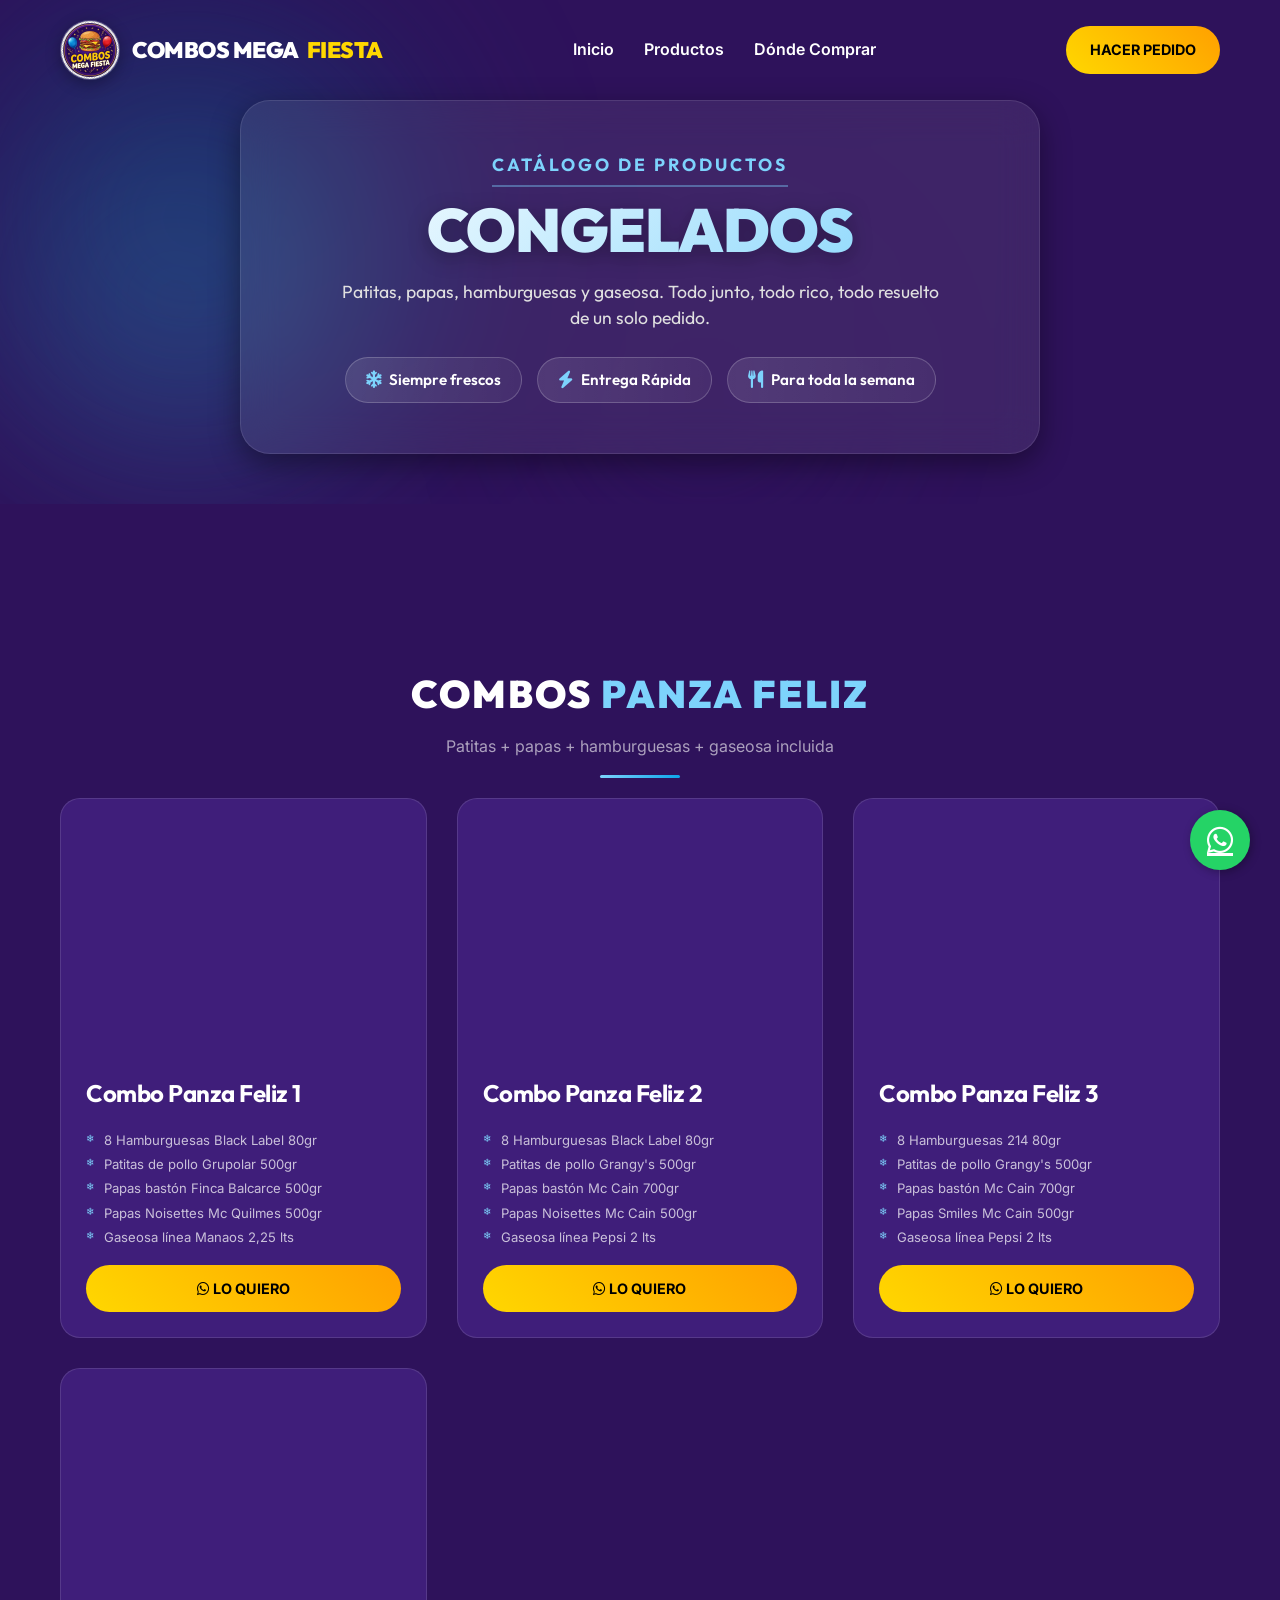
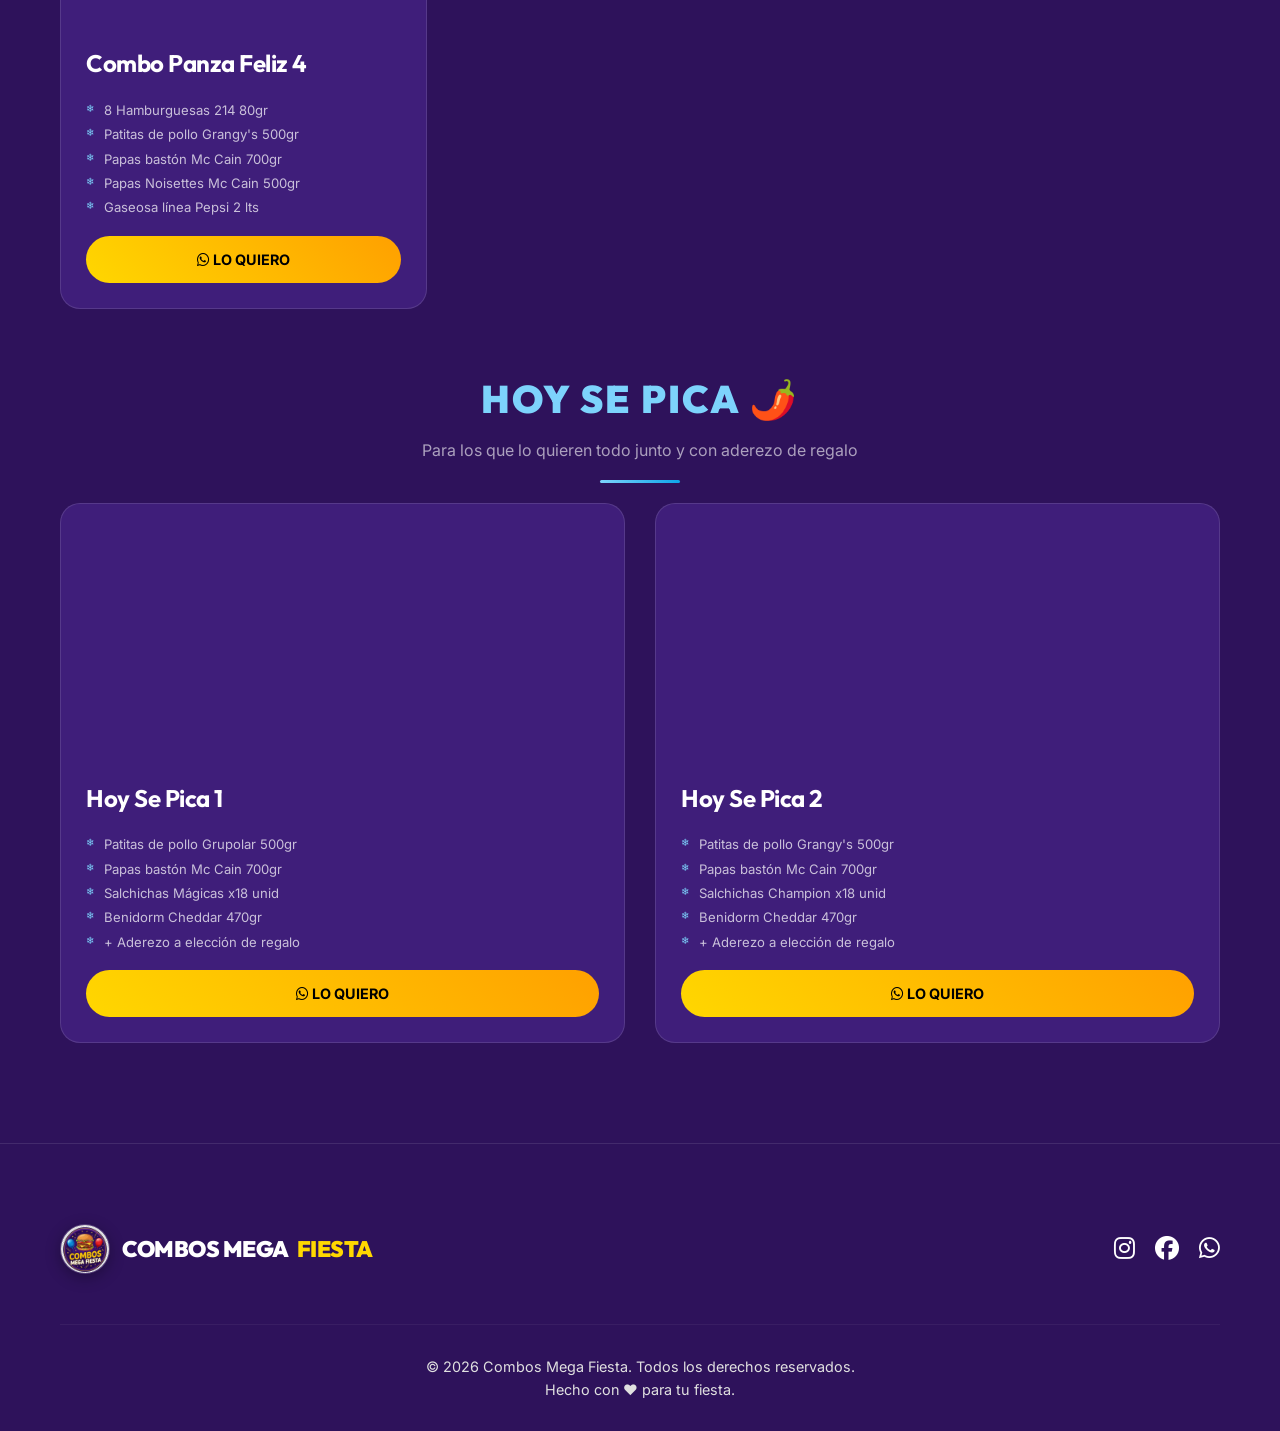
==== congelados.html @ 3291b9b5 "Add files via upload" ====
<!DOCTYPE html>
<html lang="es">
<head>
    <meta charset="UTF-8">
    <meta name="viewport" content="width=device-width, initial-scale=1.0">
    <title>Congelados | Combos Mega Fiesta</title>
    <meta name="description" content="Combos de congelados: patitas, papas, hamburguesas y más. Resolvé la semana en un solo pedido.">
    <link rel="preconnect" href="https://fonts.googleapis.com">
    <link rel="preconnect" href="https://fonts.gstatic.com" crossorigin>
    <link href="https://fonts.googleapis.com/css2?family=Outfit:wght@400;700;900&family=Inter:wght@300;400;600&display=swap" rel="stylesheet">
    <link rel="stylesheet" href="style.css">
    <link rel="stylesheet" href="https://cdnjs.cloudflare.com/ajax/libs/font-awesome/6.4.0/css/all.min.css">
    <style>
        .hero-premium {
            position: relative; min-height: 55vh; display: flex; align-items: center;
            justify-content: center; background: #2E125B; overflow: hidden;
            padding-top: 100px; padding-bottom: 50px; font-family: 'Outfit', sans-serif;
        }
        .orb { position: absolute; border-radius: 50%; filter: blur(80px); opacity: 0.8; animation: orbFloat 10s infinite alternate ease-in-out; z-index: 1; }
        .orb-1 { width: 50vw; height: 50vw; background: radial-gradient(circle, #0d3b6e, transparent 70%); top: -20%; left: -10%; animation-duration: 12s; }
        .orb-2 { width: 40vw; height: 40vw; background: radial-gradient(circle, rgba(100,200,255,0.25), transparent 70%); bottom: -10%; right: -10%; animation-duration: 14s; }
        .orb-3 { width: 30vw; height: 30vw; background: radial-gradient(circle, rgba(46,18,91,0.6), transparent 70%); top: 40%; left: 40%; animation-duration: 8s; }
        @keyframes orbFloat { 0% { transform: translateY(0) scale(1); } 100% { transform: translateY(-50px) scale(1.1); } }
        .hero-glass-card {
            position: relative; z-index: 10; background: rgba(255,255,255,0.08);
            backdrop-filter: blur(20px); -webkit-backdrop-filter: blur(20px);
            border: 1px solid rgba(255,255,255,0.1); border-radius: 30px;
            padding: 50px 30px; max-width: 800px; width: 90%; text-align: center;
            box-shadow: 0 10px 30px rgba(0,0,0,0.4); opacity: 0; transform: translateY(30px);
            animation: slideUpFade 1s cubic-bezier(0.2,0.8,0.2,1) 0.3s forwards;
        }
        @keyframes slideUpFade { to { transform: translateY(0); opacity: 1; } }
        .hero-premium h1 {
            font-size: clamp(2rem, 5vw, 3.8rem); font-weight: 900; margin: 0 0 15px 0;
            line-height: 1.1; background: linear-gradient(135deg, #fff 0%, #7dd3fc 100%);
            -webkit-background-clip: text; background-clip: text; -webkit-text-fill-color: transparent;
            text-transform: uppercase; letter-spacing: -1px; filter: drop-shadow(0px 5px 10px rgba(0,0,0,0.3));
        }
        .hero-premium .subtitle {
            color: #7dd3fc; font-weight: 700; letter-spacing: 3px; font-size: clamp(0.9rem,1.5vw,1.1rem);
            text-transform: uppercase; margin-bottom: 10px; display: inline-block;
            border-bottom: 2px solid rgba(125,211,252,0.4); padding-bottom: 6px;
        }
        .hero-premium p.desc { color: #E0E0E0; font-size: clamp(0.95rem,1.5vw,1.1rem); max-width: 600px; margin: 0 auto 25px; line-height: 1.5; }
        .premium-badges { display: flex; gap: 15px; justify-content: center; flex-wrap: wrap; }
        .premium-badge {
            background: linear-gradient(90deg,rgba(255,255,255,0.1),rgba(255,255,255,0.05));
            padding: 10px 20px; border-radius: 50px; border: 1px solid rgba(255,255,255,0.2);
            color: #fff; font-size: 0.95rem; font-weight: 600; display: flex; align-items: center; gap: 8px; transition: 0.3s;
        }
        .premium-badge:hover { background: rgba(255,255,255,0.2); transform: translateY(-3px); border-color: #7dd3fc; }
        .premium-badge i { color: #7dd3fc; font-size: 1.1rem; }

        .section-divider { text-align: center; padding: 60px 0 20px; }
        .section-divider h2 { font-size: clamp(1.6rem,3vw,2.5rem); font-weight: 900; text-transform: uppercase; color: #fff; letter-spacing: 2px; }
        .section-divider h2 span { color: #7dd3fc; }
        .section-divider p { color: rgba(255,255,255,0.6); font-size: 1rem; margin-top: 8px; }
        .divider-line { width: 80px; height: 3px; background: linear-gradient(90deg,#7dd3fc,#0ea5e9); margin: 16px auto 0; border-radius: 2px; }

        .menu-card .ingredients-list { list-style: none; padding: 0; margin: 8px 0 16px; text-align: left; }
        .menu-card .ingredients-list li { font-size: 0.82rem; color: rgba(255,255,255,0.72); padding: 3px 0 3px 18px; position: relative; line-height: 1.4; }
        .menu-card .ingredients-list li::before { content: '❄'; position: absolute; left: 0; color: #7dd3fc; font-size: 0.6rem; top: 4px; }
    </style>
</head>
<body>
    <nav class="navbar">
        <div class="container nav-container">
            <div class="logo-container" style="cursor:pointer;" onclick="window.location.href='index.html'">
                <div class="logo-circle"><img src="logo.png" alt="Logo Combos Mega Fiesta"></div>
                <div class="logo-text"><span>COMBOS MEGA</span><span class="highlight-text">FIESTA</span></div>
            </div>
            <ul class="nav-links">
                <li><a href="index.html#inicio">Inicio</a></li>
                <li><a href="index.html#productos">Productos</a></li>
                <li><a href="index.html#contacto">Dónde Comprar</a></li>
            </ul>
            <div class="nav-btns">
                <a href="https://wa.me/5491124031773" class="btn-cta nav-cta">Hacer Pedido</a>
                <button class="menu-toggle" id="menuToggle"><i class="fas fa-bars"></i></button>
            </div>
        </div>
    </nav>

    <div class="mobile-menu" id="mobileMenu">
        <div class="mobile-menu-header">
            <div class="logo-container">
                <div class="logo-circle"><img src="logo.png" alt="Logo"></div>
                <div class="logo-text"><span>COMBOS MEGA</span><span class="highlight-text">FIESTA</span></div>
            </div>
            <button class="menu-close" id="menuClose"><i class="fas fa-times"></i></button>
        </div>
        <ul class="mobile-nav-links">
            <li><a href="index.html#inicio">Inicio</a></li>
            <li><a href="index.html#productos">Productos</a></li>
            <li><a href="index.html#contacto">Contacto</a></li>
        </ul>
        <div class="mobile-menu-footer">
            <a href="https://wa.me/5491124031773" class="btn-primary w-100">Pedir por WhatsApp</a>
        </div>
    </div>

    <header class="hero-premium">
        <div class="orb orb-1"></div>
        <div class="orb orb-2"></div>
        <div class="orb orb-3"></div>
        <div class="container" style="display:flex; justify-content:center; width:100%;">
            <div class="hero-glass-card">
                <span class="subtitle">Catálogo de Productos</span>
                <h1>Congelados</h1>
                <p class="desc">Patitas, papas, hamburguesas y gaseosa. Todo junto, todo rico, todo resuelto de un solo pedido.</p>
                <div class="premium-badges">
                    <div class="premium-badge"><i class="fas fa-snowflake"></i> Siempre frescos</div>
                    <div class="premium-badge"><i class="fas fa-bolt"></i> Entrega Rápida</div>
                    <div class="premium-badge"><i class="fas fa-utensils"></i> Para toda la semana</div>
                </div>
            </div>
        </div>
    </header>

    <section class="menu-section">
        <div class="container">

            <div class="section-divider">
                <h2>Combos <span>Panza Feliz</span></h2>
                <p>Patitas + papas + hamburguesas + gaseosa incluida</p>
                <div class="divider-line"></div>
            </div>
            <div class="menu-grid">

                <div class="menu-card">
                    <div class="card-img" style="background-image:url('img/congelados/feliz_1.jpeg'); background-size:cover; background-position:center; height:250px;"></div>
                    <div class="card-body">
                        <h3>Combo Panza Feliz 1</h3>
                        <ul class="ingredients-list">
                            <li>8 Hamburguesas Black Label 80gr</li>
                            <li>Patitas de pollo Grupolar 500gr</li>
                            <li>Papas bastón Finca Balcarce 500gr</li>
                            <li>Papas Noisettes Mc Quilmes 500gr</li>
                            <li>Gaseosa línea Manaos 2,25 lts</li>
                        </ul>
                        <div class="card-footer" style="display:flex; justify-content:center; width:100%;">
                            <a href="https://wa.me/5491124031773?text=Hola!%20Me%20interesa%20el%20Combo%20Panza%20Feliz%201" class="btn-primary" style="width:100%; text-align:center; text-decoration:none;"><i class="fab fa-whatsapp"></i> Lo quiero</a>
                        </div>
                    </div>
                </div>

                <div class="menu-card">
                    <div class="card-img" style="background-image:url('img/congelados/feliz_2.jpeg'); background-size:cover; background-position:center; height:250px;"></div>
                    <div class="card-body">
                        <h3>Combo Panza Feliz 2</h3>
                        <ul class="ingredients-list">
                            <li>8 Hamburguesas Black Label 80gr</li>
                            <li>Patitas de pollo Grangy's 500gr</li>
                            <li>Papas bastón Mc Cain 700gr</li>
                            <li>Papas Noisettes Mc Cain 500gr</li>
                            <li>Gaseosa línea Pepsi 2 lts</li>
                        </ul>
                        <div class="card-footer" style="display:flex; justify-content:center; width:100%;">
                            <a href="https://wa.me/5491124031773?text=Hola!%20Me%20interesa%20el%20Combo%20Panza%20Feliz%202" class="btn-primary" style="width:100%; text-align:center; text-decoration:none;"><i class="fab fa-whatsapp"></i> Lo quiero</a>
                        </div>
                    </div>
                </div>

                <div class="menu-card">
                    <div class="card-img" style="background-image:url('img/congelados/feliz_3.jpeg'); background-size:cover; background-position:center; height:250px;"></div>
                    <div class="card-body">
                        <h3>Combo Panza Feliz 3</h3>
                        <ul class="ingredients-list">
                            <li>8 Hamburguesas 214 80gr</li>
                            <li>Patitas de pollo Grangy's 500gr</li>
                            <li>Papas bastón Mc Cain 700gr</li>
                            <li>Papas Smiles Mc Cain 500gr</li>
                            <li>Gaseosa línea Pepsi 2 lts</li>
                        </ul>
                        <div class="card-footer" style="display:flex; justify-content:center; width:100%;">
                            <a href="https://wa.me/5491124031773?text=Hola!%20Me%20interesa%20el%20Combo%20Panza%20Feliz%203" class="btn-primary" style="width:100%; text-align:center; text-decoration:none;"><i class="fab fa-whatsapp"></i> Lo quiero</a>
                        </div>
                    </div>
                </div>

                <div class="menu-card">
                    <div class="card-img" style="background-image:url('img/congelados/feliz_4.jpeg'); background-size:cover; background-position:center; height:250px;"></div>
                    <div class="card-body">
                        <h3>Combo Panza Feliz 4</h3>
                        <ul class="ingredients-list">
                            <li>8 Hamburguesas 214 80gr</li>
                            <li>Patitas de pollo Grangy's 500gr</li>
                            <li>Papas bastón Mc Cain 700gr</li>
                            <li>Papas Noisettes Mc Cain 500gr</li>
                            <li>Gaseosa línea Pepsi 2 lts</li>
                        </ul>
                        <div class="card-footer" style="display:flex; justify-content:center; width:100%;">
                            <a href="https://wa.me/5491124031773?text=Hola!%20Me%20interesa%20el%20Combo%20Panza%20Feliz%204" class="btn-primary" style="width:100%; text-align:center; text-decoration:none;"><i class="fab fa-whatsapp"></i> Lo quiero</a>
                        </div>
                    </div>
                </div>

            </div>

            <div class="section-divider">
                <h2><span>Hoy Se Pica</span> 🌶️</h2>
                <p>Para los que lo quieren todo junto y con aderezo de regalo</p>
                <div class="divider-line"></div>
            </div>
            <div class="menu-grid">

                <div class="menu-card">
                    <div class="card-img" style="background-image:url('img/congelados/se_pica_1.jpeg'); background-size:cover; background-position:center; height:250px;"></div>
                    <div class="card-body">
                        <h3>Hoy Se Pica 1</h3>
                        <ul class="ingredients-list">
                            <li>Patitas de pollo Grupolar 500gr</li>
                            <li>Papas bastón Mc Cain 700gr</li>
                            <li>Salchichas Mágicas x18 unid</li>
                            <li>Benidorm Cheddar 470gr</li>
                            <li>+ Aderezo a elección de regalo</li>
                        </ul>
                        <div class="card-footer" style="display:flex; justify-content:center; width:100%;">
                            <a href="https://wa.me/5491124031773?text=Hola!%20Me%20interesa%20el%20Combo%20Hoy%20Se%20Pica%201" class="btn-primary" style="width:100%; text-align:center; text-decoration:none;"><i class="fab fa-whatsapp"></i> Lo quiero</a>
                        </div>
                    </div>
                </div>

                <div class="menu-card">
                    <div class="card-img" style="background-image:url('img/congelados/se_pica_2.jpeg'); background-size:cover; background-position:center; height:250px;"></div>
                    <div class="card-body">
                        <h3>Hoy Se Pica 2</h3>
                        <ul class="ingredients-list">
                            <li>Patitas de pollo Grangy's 500gr</li>
                            <li>Papas bastón Mc Cain 700gr</li>
                            <li>Salchichas Champion x18 unid</li>
                            <li>Benidorm Cheddar 470gr</li>
                            <li>+ Aderezo a elección de regalo</li>
                        </ul>
                        <div class="card-footer" style="display:flex; justify-content:center; width:100%;">
                            <a href="https://wa.me/5491124031773?text=Hola!%20Me%20interesa%20el%20Combo%20Hoy%20Se%20Pica%202" class="btn-primary" style="width:100%; text-align:center; text-decoration:none;"><i class="fab fa-whatsapp"></i> Lo quiero</a>
                        </div>
                    </div>
                </div>

            </div>
        </div>
    </section>

    <footer class="footer">
        <div class="container">
            <div class="footer-content">
                <div class="footer-logo">
                    <div class="logo-container" style="cursor:pointer;" onclick="window.location.href='index.html'">
                        <div class="logo-circle" style="width:50px; height:50px;"><img src="logo.png" alt="Logo"></div>
                        <div class="logo-text"><span>COMBOS MEGA</span><span class="highlight-text">FIESTA</span></div>
                    </div>
                </div>
                <div class="social-links">
                    <a href="https://www.instagram.com/combos.mega.fiesta/" target="_blank"><i class="fab fa-instagram"></i></a>
                    <a href="#"><i class="fab fa-facebook"></i></a>
                    <a href="https://wa.me/5491124031773"><i class="fab fa-whatsapp"></i></a>
                </div>
            </div>
            <div class="footer-bottom">
                <p>&copy; 2026 Combos Mega Fiesta. Todos los derechos reservados.</p>
                <p>Hecho con ❤️ para tu fiesta.</p>
            </div>
        </div>
    </footer>

    <a href="https://wa.me/5491124031773" class="whatsapp-float" target="_blank">
        <i class="fab fa-whatsapp"></i>
    </a>

    <script src="script.js"></script>
</body>
</html>
---- style.css ----
:root {
    --primary-bg: #2E125B;
    --surface-bg: #3F1E7A;
    --surface-glass: rgba(255, 255, 255, 0.08);
    --accent-yellow: #FFD700;
    --accent-red: #E63946;
    --text-white: #FFFFFF;
    --text-muted: #E0E0E0;
    --shadow: 0 15px 45px rgba(0, 0, 0, 0.45);
    --border-glass: 1px solid rgba(255, 255, 255, 0.12);
    --transition: all 0.4s cubic-bezier(0.165, 0.84, 0.44, 1);
}

/* Custom Scrollbar */
::-webkit-scrollbar {
    width: 10px;
}
::-webkit-scrollbar-track {
    background: var(--primary-bg);
}
::-webkit-scrollbar-thumb {
    background: var(--surface-bg);
    border-radius: 10px;
    border: 2px solid var(--primary-bg);
}
::-webkit-scrollbar-thumb:hover {
    background: var(--accent-yellow);
}

* {
    margin: 0;
    padding: 0;
    box-sizing: border-box;
}

body {
    background-color: var(--primary-bg);
    color: var(--text-white);
    font-family: 'Inter', sans-serif;
    line-height: 1.6;
    overflow-x: hidden;
}

h1, h2, h3, .logo-text {
    font-family: 'Outfit', sans-serif;
    letter-spacing: -0.5px;
}

.container {
    max-width: 1200px;
    margin: 0 auto;
    padding: 0 20px;
}

.highlight {
    color: var(--accent-yellow);
}

.accent {
    color: var(--accent-red);
}

/* Navbar */
.navbar {
    position: fixed;
    top: 0;
    left: 0;
    width: 100%;
    z-index: 1000;
    padding: 20px 0;
    background: transparent;
    transition: var(--transition);
}

.navbar.scrolled {
    background: rgba(46, 20, 91, 0.98);
    padding: 15px 0;
    box-shadow: 0 5px 20px rgba(0,0,0,0.3);
}

/* Instagram Stories Section */
.stories-section {
    position: relative;
    padding-top: 40px; 
    padding-bottom: 20px;
    background: var(--primary-bg);
    z-index: 10;
}

.overflow-wrapper {
    overflow-x: auto;
    scrollbar-width: none; /* Firefox */
}

.overflow-wrapper::-webkit-scrollbar {
    display: none; /* Chrome/Safari */
}

.stories-container {
    display: flex;
    justify-content: center;
    gap: 25px;
    min-width: max-content;
    padding: 10px 0;
}

.story-item {
    display: flex;
    flex-direction: column;
    align-items: center;
    text-decoration: none;
    transition: var(--transition);
    max-width: 80px;
}

.story-circle {
    width: 70px;
    height: 70px;
    border-radius: 50%;
    padding: 3px;
    background: linear-gradient(45deg, #f09433 0%, #e6683c 25%, #dc2743 50%, #cc2366 75%, #bc1888 100%);
    display: flex;
    align-items: center;
    justify-content: center;
    margin-bottom: 8px;
    transition: transform 0.3s ease;
}

.story-circle img {
    width: 100%;
    height: 100%;
    border-radius: 50%;
    object-fit: cover;
    border: 3px solid var(--primary-bg);
}

.ig-logo-circle i {
    font-size: 2rem;
    color: #fff;
}

.story-item span {
    font-size: 0.75rem;
    color: var(--text-white);
    font-weight: 600;
    text-align: center;
    white-space: nowrap;
}

.story-item:hover .story-circle {
    transform: scale(1.1) rotate(5deg);
}

.story-item:hover span {
    color: var(--accent-yellow);
}

@media (max-width: 768px) {
    .stories-container {
        justify-content: flex-start;
        gap: 15px;
    }
    
    .stories-section {
        padding-top: 20px;
    }

    .story-circle {
        width: 65px;
        height: 65px;
    }
}

.navbar .container {
    display: flex;
    justify-content: space-between;
    align-items: center;
}

.logo-container {
    display: flex;
    align-items: center;
    gap: 12px;
}

.logo-circle {
    width: 60px;
    height: 60px;
    background: var(--surface-glass);
    border-radius: 50%;
    border: var(--border-glass);
    display: flex;
    align-items: center;
    justify-content: center;
    overflow: hidden;
    box-shadow: 0 4px 15px rgba(0, 0, 0, 0.3);
    transition: var(--transition);
}

.logo-circle:hover {
    transform: scale(1.1) rotate(5deg);
    border-color: var(--accent-yellow);
    box-shadow: 0 0 20px rgba(255, 215, 0, 0.3);
}

.logo-circle img {
    width: 110%; /* Slightly larger to hide image corners */
    height: 110%;
    object-fit: cover;
}

.logo-text {
    display: flex;
    flex-direction: row;
    align-items: baseline;
    gap: 8px;
    position: relative;
}

.logo-text span {
    font-size: 1.4rem;
    font-weight: 900;
    line-height: 1;
    letter-spacing: -0.5px;
    color: #fff;
    white-space: nowrap;
}

.logo-text span.highlight-text {
    color: var(--accent-yellow);
}

.nav-links {
    list-style: none;
    display: flex;
    gap: 30px;
}

.nav-links a {
    color: var(--text-white);
    text-decoration: none;
    font-weight: 600;
    transition: var(--transition);
}

.nav-links a:hover {
    color: var(--accent-yellow);
}

/* Buttons */
.btn-cta, .btn-primary, .btn-secondary, .order-btn {
    padding: 12px 24px;
    border-radius: 50px;
    font-weight: 700;
    text-decoration: none;
    display: inline-block;
    cursor: pointer;
    border: none;
    transition: var(--transition);
    text-transform: uppercase;
    font-size: 0.9rem;
}

.nav-btns {
    display: flex;
    align-items: center;
    gap: 15px;
}

.menu-toggle {
    display: none;
    background: none;
    border: none;
    color: var(--text-white);
    font-size: 1.5rem;
    cursor: pointer;
    padding: 5px;
    transition: var(--transition);
}

.menu-toggle:hover {
    color: var(--accent-yellow);
}

.btn-cta, .btn-primary {
    background: linear-gradient(45deg, var(--accent-yellow), #FFA000);
    color: #000;
}

.btn-cta:hover, .btn-primary:hover {
    transform: translateY(-5px) scale(1.05);
    box-shadow: 0 10px 25px rgba(255, 193, 7, 0.3);
    background: linear-gradient(45deg, #FFD54F, var(--accent-yellow));
}

.btn-secondary {
    background: rgba(255, 255, 255, 0.05);
    color: var(--text-white);
    backdrop-filter: blur(10px);
    border: var(--border-glass);
}

.btn-secondary:hover {
    background: rgba(255, 255, 255, 0.15);
    transform: translateY(-5px);
    border-color: var(--accent-yellow);
}

/* Hero Section */
.hero {
    height: 100vh;
    display: flex;
    align-items: center;
    position: relative;
    overflow: hidden;
}

.hero-overlay {
    position: absolute;
    top: 0;
    left: 0;
    width: 100%;
    height: 100%;
}

.hero-content {
    position: relative;
    z-index: 10;
    max-width: 850px;
}

/* Brand Badges in Hero */
.brand-badge-container {
    margin-bottom: 35px;
}

.hero-brand-tag {
    display: inline-block;
    font-size: 0.75rem;
    font-weight: 800;
    letter-spacing: 3px;
    color: var(--accent-yellow);
    text-transform: uppercase;
    margin-bottom: 20px;
    position: relative;
    padding-left: 50px;
}

.hero-brand-tag::before {
    content: '';
    position: absolute;
    left: 0;
    top: 50%;
    width: 35px;
    height: 2px;
    background: var(--accent-yellow);
    transform: translateY(-50%);
}

.hero-brands-row {
    display: flex;
    gap: 20px;
    align-items: center;
}

.brand-glass-badge {
    background: rgba(255, 255, 255, 0.05);
    backdrop-filter: blur(15px);
    -webkit-backdrop-filter: blur(15px);
    border: 1px solid rgba(255, 255, 255, 0.15);
    padding: 12px 30px;
    border-radius: 100px;
    transition: var(--transition);
    display: flex;
    align-items: center;
    justify-content: center;
}

.brand-glass-badge.featured {
    background: rgba(255, 215, 0, 0.1);
    border-color: rgba(255, 215, 0, 0.4);
    transform: scale(1.05);
}

.brand-glass-badge:hover {
    background: rgba(255, 255, 255, 0.15);
    transform: translateY(-5px);
    border-color: #fff;
    box-shadow: 0 10px 30px rgba(0,0,0,0.4);
}

.brand-name-text {
    font-family: 'Outfit', sans-serif;
    font-weight: 900;
    font-size: 1.4rem;
    letter-spacing: 1px;
    color: #fff;
    text-shadow: 0 4px 10px rgba(0,0,0,0.3);
}

.brand-glass-badge.featured .brand-name-text {
    color: var(--accent-yellow);
}

.hero h1 {
    font-size: 5.5rem;
    font-weight: 900;
    line-height: 0.95;
    margin-bottom: 25px;
    opacity: 0;
    text-transform: uppercase;
    letter-spacing: -2px;
}

.hero p {
    font-size: 1.3rem;
    color: var(--text-muted);
    margin-bottom: 40px;
    opacity: 0;
    max-width: 600px;
    font-weight: 400;
}

.hero-btns {
    display: flex;
    gap: 20px;
    opacity: 0;
}

@media (max-width: 768px) {
    .hero h1 { font-size: 3.5rem; }
    .hero-brands-row { flex-wrap: wrap; gap: 10px; }
    .brand-glass-badge { padding: 8px 20px; }
    .brand-name-text { font-size: 1.1rem; }
}

/* Animations */
.fade-in {
    animation: fadeInUp 1s forwards;
}

.fade-in-delay {
    animation: fadeInUp 1s forwards 0.3s;
}

@keyframes fadeInUp {
    from {
        opacity: 0;
        transform: translateY(30px);
    }
    to {
        opacity: 1;
        transform: translateY(0);
    }
}

/* Features */
.features {
    padding: 60px 0;
    background: var(--surface-bg);
}

.features .container {
    display: grid;
    grid-template-columns: repeat(3, 1fr);
    gap: 30px;
}

.feature-card {
    text-align: center;
    padding: 40px 30px;
    background: var(--surface-glass);
    border-radius: 24px;
    border: var(--border-glass);
    backdrop-filter: blur(12px);
    transition: var(--transition);
}

.feature-card:hover {
    transform: translateY(-10px);
    background: rgba(255, 255, 255, 0.08);
    border-color: var(--accent-yellow);
    box-shadow: 0 15px 35px rgba(0, 0, 0, 0.4);
}

.feature-card i {
    font-size: 2.5rem;
    color: var(--accent-yellow);
    margin-bottom: 20px;
}

/* Menu/Combos */
.menu-section {
    padding: 100px 0;
}

.section-header {
    text-align: center;
    margin-bottom: 60px;
}

.section-header h2 {
    font-size: 3rem;
    margin-bottom: 10px;
}

/* Brands Section */
.brands-section {
    padding: 80px 0;
    background: var(--surface-bg);
    position: relative;
    overflow: hidden;
}

.brands-title {
    text-align: center;
    margin-bottom: 50px;
    font-size: 2.2rem;
    font-weight: 800;
}

.brands-grid {
    display: flex;
    justify-content: center;
    flex-wrap: wrap;
    gap: 20px;
    max-width: 1000px;
    margin: 0 auto;
}

.brand-item {
    background: var(--surface-glass);
    padding: 15px 30px;
    border-radius: 12px;
    border: var(--border-glass);
    transition: var(--transition);
    cursor: default;
    display: flex;
    align-items: center;
    justify-content: center;
    min-width: 140px;
}

.brand-item span {
    font-size: 1.1rem;
    font-weight: 800;
    letter-spacing: 1px;
    text-transform: uppercase;
    color: var(--text-white);
    opacity: 0.6;
    transition: var(--transition);
}

.brand-item:hover {
    transform: translateY(-5px);
    border-color: var(--accent-yellow);
    background: rgba(255, 215, 0, 0.1);
    box-shadow: 0 10px 20px rgba(0,0,0,0.2);
}

.brand-item:hover span {
    opacity: 1;
    color: var(--accent-yellow);
}

/* Products Section */
.products-section {
    padding: 100px 0;
    background: var(--primary-bg);
}

.filter-tabs {
    display: flex;
    justify-content: center;
    flex-wrap: wrap;
    gap: 10px;
    margin-bottom: 50px;
}

.filter-btn {
    padding: 10px 25px;
    background: var(--surface-glass);
    border: var(--border-glass);
    color: var(--text-white);
    border-radius: 50px;
    cursor: pointer;
    font-weight: 600;
    transition: var(--transition);
    font-size: 0.9rem;
}

.filter-btn:hover, .filter-btn.active {
    background: var(--accent-yellow);
    color: #000;
    border-color: var(--accent-yellow);
    transform: scale(1.05);
}

.products-grid {
    display: grid;
    grid-template-columns: repeat(auto-fill, minmax(280px, 1fr));
    gap: 30px;
    transition: all 0.5s ease;
}

.product-card {
    background: var(--surface-bg);
    border-radius: 20px;
    border: var(--border-glass);
    overflow: hidden;
    transition: var(--transition);
    display: flex;
    flex-direction: column;
}

.product-card:hover {
    transform: translateY(-10px);
    border-color: var(--accent-yellow);
    box-shadow: var(--shadow);
}

.product-img {
    height: 220px;
    position: relative;
    overflow: hidden;
}

.product-img img {
    width: 100%;
    height: 100%;
    object-fit: cover;
    transition: transform 0.5s ease;
}

.product-card:hover .product-img img {
    transform: scale(1.1);
}

.product-info {
    padding: 20px;
    display: flex;
    flex-direction: column;
    flex-grow: 1;
}

.product-category {
    font-size: 0.75rem;
    color: var(--accent-yellow);
    text-transform: uppercase;
    font-weight: 700;
    margin-bottom: 5px;
    letter-spacing: 1px;
}

.product-info h3 {
    font-size: 1.3rem;
    margin-bottom: 15px;
    line-height: 1.2;
}

.product-footer {
    display: flex;
    justify-content: space-between;
    align-items: center;
    margin-top: auto;
}

.availability {
    font-size: 0.85rem;
    color: #4ade80; /* Green */
    font-weight: 600;
}

@media (max-width: 768px) {
    .brands-grid {
        gap: 15px;
    }
    .brand-item {
        padding: 15px 25px;
    }
    .brand-item span {
        font-size: 1.2rem;
    }
}

.menu-grid {
    display: grid;
    grid-template-columns: repeat(auto-fit, minmax(300px, 1fr));
    gap: 30px;
}

.menu-card {
    background: var(--surface-bg);
    border-radius: 20px;
    overflow: hidden;
    position: relative;
    border: var(--border-glass);
    transition: var(--transition);
}

.menu-card:hover {
    transform: translateY(-10px);
    box-shadow: 0 10px 40px rgba(0, 0, 0, 0.6);
}

.card-img {
    height: 250px;
    background-size: cover;
    background-position: center;
    position: relative;
}

.badge {
    position: absolute;
    top: 20px;
    right: 20px;
    background: var(--accent-red);
    color: #fff;
    padding: 5px 15px;
    border-radius: 20px;
    font-size: 0.8rem;
    font-weight: 800;
}

.card-body {
    padding: 25px;
}

.card-body h3 {
    font-size: 1.5rem;
    margin-bottom: 15px;
}

.card-body p {
    color: var(--text-muted);
    font-size: 0.95rem;
    margin-bottom: 20px;
    height: 50px;
    overflow: hidden;
}

.card-footer {
    display: flex;
    justify-content: space-between;
    align-items: center;
}

.price {
    font-size: 1.2rem;
    font-weight: 800;
    color: var(--accent-yellow);
}

.order-btn {
    background: var(--accent-yellow);
    padding: 8px 20px;
    border-radius: 8px;
    text-transform: none;
}

/* Info Section */
.info-section {
    padding: 100px 0;
    background: var(--surface-bg);
}

.info-grid {
    display: grid;
    grid-template-columns: 1fr 1fr;
    gap: 50px;
    align-items: center;
}

.info-text h2 {
    font-size: 3rem;
    margin-bottom: 40px;
}

.info-item {
    display: flex;
    gap: 20px;
    margin-bottom: 30px;
}

.info-item i {
    width: 40px;
    height: 40px;
    background: var(--surface-glass);
    display: flex;
    align-items: center;
    justify-content: center;
    border-radius: 50%;
    color: var(--accent-yellow);
    font-size: 1.2rem;
}

.info-item h4 {
    margin-bottom: 5px;
}

.info-item p {
    color: var(--text-muted);
}

.info-map {
    height: 450px;
    background: rgba(255, 255, 255, 0.05);
    border-radius: 30px;
    overflow: hidden; /* Importante para redondear el mapa */
    border: var(--border-glass);
    box-shadow: var(--shadow);
}

.info-map iframe {
    width: 100%;
    height: 100%;
    filter: invert(90%) hue-rotate(180deg) brightness(95%) contrast(90%); /* Tema oscuro para el mapa */
}

.map-placeholder {
    text-align: center;
}

.map-placeholder i {
    font-size: 3rem;
    margin-bottom: 15px;
    color: var(--accent-red);
}

.btn-outline {
    margin-top: 20px;
    padding: 10px 20px;
    border: 1px solid var(--accent-yellow);
    color: var(--accent-yellow);
    text-decoration: none;
    border-radius: 50px;
    display: inline-block;
}

/* Footer */
.footer {
    padding: 80px 0 30px;
    border-top: 1px solid rgba(255, 255, 255, 0.1);
}

.footer-content {
    display: flex;
    justify-content: space-between;
    align-items: center;
    margin-bottom: 50px;
}

.social-links, .social-links-contact {
    display: flex;
    gap: 20px;
}

.social-links-contact {
    margin-top: 30px;
}

.social-links a, .social-links-contact a {
    color: var(--text-white);
    font-size: 1.5rem;
    transition: var(--transition);
}

.social-links a:hover, .social-links-contact a:hover {
    color: var(--accent-yellow);
    transform: translateY(-3px);
}

.footer-bottom {
    text-align: center;
    padding-top: 30px;
    border-top: 1px solid rgba(255, 255, 255, 0.05);
    font-size: 0.9rem;
    color: var(--text-muted);
}

/* Floating WhatsApp */
.whatsapp-float {
    position: fixed;
    bottom: 30px;
    right: 30px;
    width: 60px;
    height: 60px;
    background-color: #25d366;
    color: #FFF;
    border-radius: 50px;
    display: flex;
    align-items: center;
    justify-content: center;
    font-size: 30px;
    box-shadow: 2px 2px 10px rgba(0, 0, 0, 0.3);
    z-index: 1000;
    transition: var(--transition);
}

.whatsapp-float:hover {
    transform: scale(1.1) rotate(5deg);
}

/* Promo Section V2 - Premium Aesthetic */
.promo-section-v2 {
    padding: 120px 0;
    background: linear-gradient(135deg, #FF8C00 0%, #FF4500 100%);
    position: relative;
    overflow: hidden;
    color: #fff;
}

.promo-bg-glow {
    position: absolute;
    top: 0;
    left: 0;
    width: 100%;
    height: 100%;
    background: radial-gradient(circle at 100% 0%, rgba(255, 255, 255, 0.15) 0%, transparent 60%),
                radial-gradient(circle at 0% 100%, rgba(0, 0, 0, 0.1) 0%, transparent 60%);
    z-index: 1;
}

.promo-light-orb {
    position: absolute;
    border-radius: 50%;
    filter: blur(80px);
    opacity: 0.5;
    z-index: 2;
    animation: orbFloat 15s ease-in-out infinite;
}

.orb-1 {
    width: 450px;
    height: 450px;
    background: #FFA500;
    top: -100px;
    right: -100px;
}

.orb-2 {
    width: 350px;
    height: 350px;
    background: #FF0000;
    bottom: -80px;
    left: -80px;
    animation-delay: -5s;
}

@keyframes orbFloat {
    0%, 100% { transform: translate(0, 0) scale(1); }
    33% { transform: translate(30px, -50px) scale(1.1); }
    66% { transform: translate(-20px, 30px) scale(0.9); }
}

.promo-container {
    display: flex;
    align-items: center;
    justify-content: space-between;
    gap: 50px;
    position: relative;
    z-index: 10;
}

.promo-card-glass {
    flex: 1.2;
    background: rgba(46, 18, 91, 0.4);
    backdrop-filter: blur(25px);
    -webkit-backdrop-filter: blur(25px);
    border: 1px solid rgba(255, 255, 255, 0.1);
    border-left: 1px solid rgba(255, 255, 255, 0.2);
    border-top: 1px solid rgba(255, 255, 255, 0.2);
    padding: 60px;
    border-radius: 40px;
    box-shadow: 0 25px 50px rgba(0,0,0,0.5);
}

.promo-badge-v2 {
    display: inline-block;
    padding: 8px 20px;
    background: linear-gradient(90deg, #FF4500, #FF8C00);
    border-radius: 50px;
    font-size: 0.8rem;
    font-weight: 800;
    letter-spacing: 2px;
    margin-bottom: 25px;
    color: #fff;
    box-shadow: 0 10px 20px rgba(255, 140, 0, 0.3);
}

.promo-card-glass h2 {
    font-size: 4.8rem;
    font-weight: 950;
    line-height: 0.85;
    margin-bottom: 25px;
    letter-spacing: -2px;
    text-shadow: 0 10px 20px rgba(0,0,0,0.3);
}

.promo-card-glass p {
    font-size: 1.5rem;
    color: #f0f0f0;
    margin-bottom: 40px;
    font-weight: 400;
    line-height: 1.4;
    text-shadow: 0 2px 5px rgba(0,0,0,0.5);
}

/* Usamos el .btn-primary original pero con algo de estilo extra desde el layout */
.promo-section-v2 .btn-primary {
    box-shadow: 0 15px 30px rgba(255, 215, 0, 0.3);
}
.promo-section-v2 .btn-primary:hover {
    box-shadow: 0 20px 40px rgba(255, 215, 0, 0.5);
}

.promo-hero-img {
    flex: 0.8;
    position: relative;
    display: flex;
    justify-content: center;
    align-items: center;
    min-width: 0; /* Previene desborde en flexbox */
}

.img-glow-base {
    position: absolute;
    width: 80%;
    height: 80%;
    background: radial-gradient(circle, rgba(255, 61, 0, 0.4) 0%, transparent 70%);
    filter: blur(40px);
    z-index: -1;
}

.promo-hero-img img {
    width: 100%; /* Forza a respetar el contenedor */
    max-width: 100%;
    height: auto;
    border-radius: 24px; /* Redondea los bordes del fondo blanco */
    filter: drop-shadow(0 20px 40px rgba(0,0,0,0.4));
    transition: transform 0.4s cubic-bezier(0.165, 0.84, 0.44, 1);
    transform: rotate(0deg);
}

.promo-hero-img img:hover {
    transform: scale(1.05) rotate(1deg);
    filter: drop-shadow(0 40px 70px rgba(0,0,0,0.7));
}

@media (max-width: 968px) {
    .promo-container { flex-direction: column; text-align: center; }
    .promo-card-glass { padding: 40px 30px; width: 100%; }
    .promo-card-glass h2 { font-size: 3rem; }
    .promo-hero-img { width: 100%; margin-top: 20px; }
    .promo-hero-img img { max-width: 100%; }
}

/* Testimonials */
.testimonials {
    padding: 100px 0;
    background: var(--primary-bg);
}

.testimonial-grid {
    display: grid;
    grid-template-columns: repeat(3, 1fr);
    gap: 30px;
}

.testimonial-card {
    background: var(--surface-bg);
    padding: 40px;
    border-radius: 24px;
    border: var(--border-glass);
    position: relative;
}

.testimonial-card i.quote-icon {
    font-size: 2rem;
    color: var(--accent-yellow);
    opacity: 0.3;
    margin-bottom: 20px;
}

.testimonial-card p {
    font-style: italic;
    margin-bottom: 20px;
}

.client-info {
    display: flex;
    align-items: center;
    gap: 15px;
}

.client-img {
    width: 50px;
    height: 50px;
    border-radius: 50%;
    background: var(--accent-yellow);
}

.fadeInUp {
    opacity: 0;
    transform: translateY(30px);
    transition: opacity 0.6s ease-out, transform 0.6s ease-out;
}

.fadeInUp.active {
    opacity: 1;
    transform: translateY(0);
}

/* Mobile Menu Overlay */
.mobile-menu {
    position: fixed;
    top: 0;
    right: -100%;
    width: 100%;
    height: 100vh;
    background: var(--primary-bg);
    z-index: 2000;
    padding: 30px;
    display: flex;
    flex-direction: column;
    transition: all 0.4s cubic-bezier(0.4, 0, 0.2, 1);
}

.mobile-menu.active {
    right: 0;
}

.mobile-menu-header {
    display: flex;
    justify-content: space-between;
    align-items: center;
    margin-bottom: 50px;
}

.menu-close {
    background: none;
    border: none;
    color: var(--text-white);
    font-size: 2rem;
    cursor: pointer;
}

.mobile-nav-links {
    list-style: none;
    margin-bottom: auto;
}

.mobile-nav-links li {
    margin-bottom: 25px;
}

.mobile-nav-links a {
    color: var(--text-white);
    text-decoration: none;
    font-size: 2rem;
    font-weight: 700;
    font-family: 'Outfit', sans-serif;
}

.mobile-menu-footer {
    padding-top: 30px;
    border-top: 1px solid rgba(255, 255, 255, 0.1);
}

.w-100 { width: 100%; text-align: center; }

/* Responsive */
@media (max-width: 968px) {
    .container { padding: 0 30px; }
    .hero h1 { font-size: 3.5rem; }
    .info-grid { grid-template-columns: 1fr; }
    .features .container { grid-template-columns: 1fr; }
    .nav-cta { display: none; }
    .nav-links { display: none; }
    .menu-toggle { display: block; }
    .promo-container { flex-direction: column; text-align: center; }
    .testimonial-grid { grid-template-columns: 1fr; }
}

@media (max-width: 576px) {
    .container { padding: 0 20px; }
    .hero { height: auto; padding: 120px 0 60px; }
    .hero h1 { font-size: 2.8rem; }
    .hero p { font-size: 1rem; }
    .hero-btns { flex-direction: column; width: 100%; }
    .hero-btns .btn-primary, .hero-btns .btn-secondary { width: 100%; text-align: center; }
    
    .section-header h2 { font-size: 2.2rem; }
    
    .promo-content h2 { font-size: 2rem; }
    .promo-content p { font-size: 1.1rem; }
    
    .feature-card { padding: 30px 20px; }
    
    .footer-content { flex-direction: column; gap: 30px; text-align: center; }
    
    .whatsapp-float {
        width: 50px;
        height: 50px;
        font-size: 24px;
        bottom: 20px;
        right: 20px;
    }
}
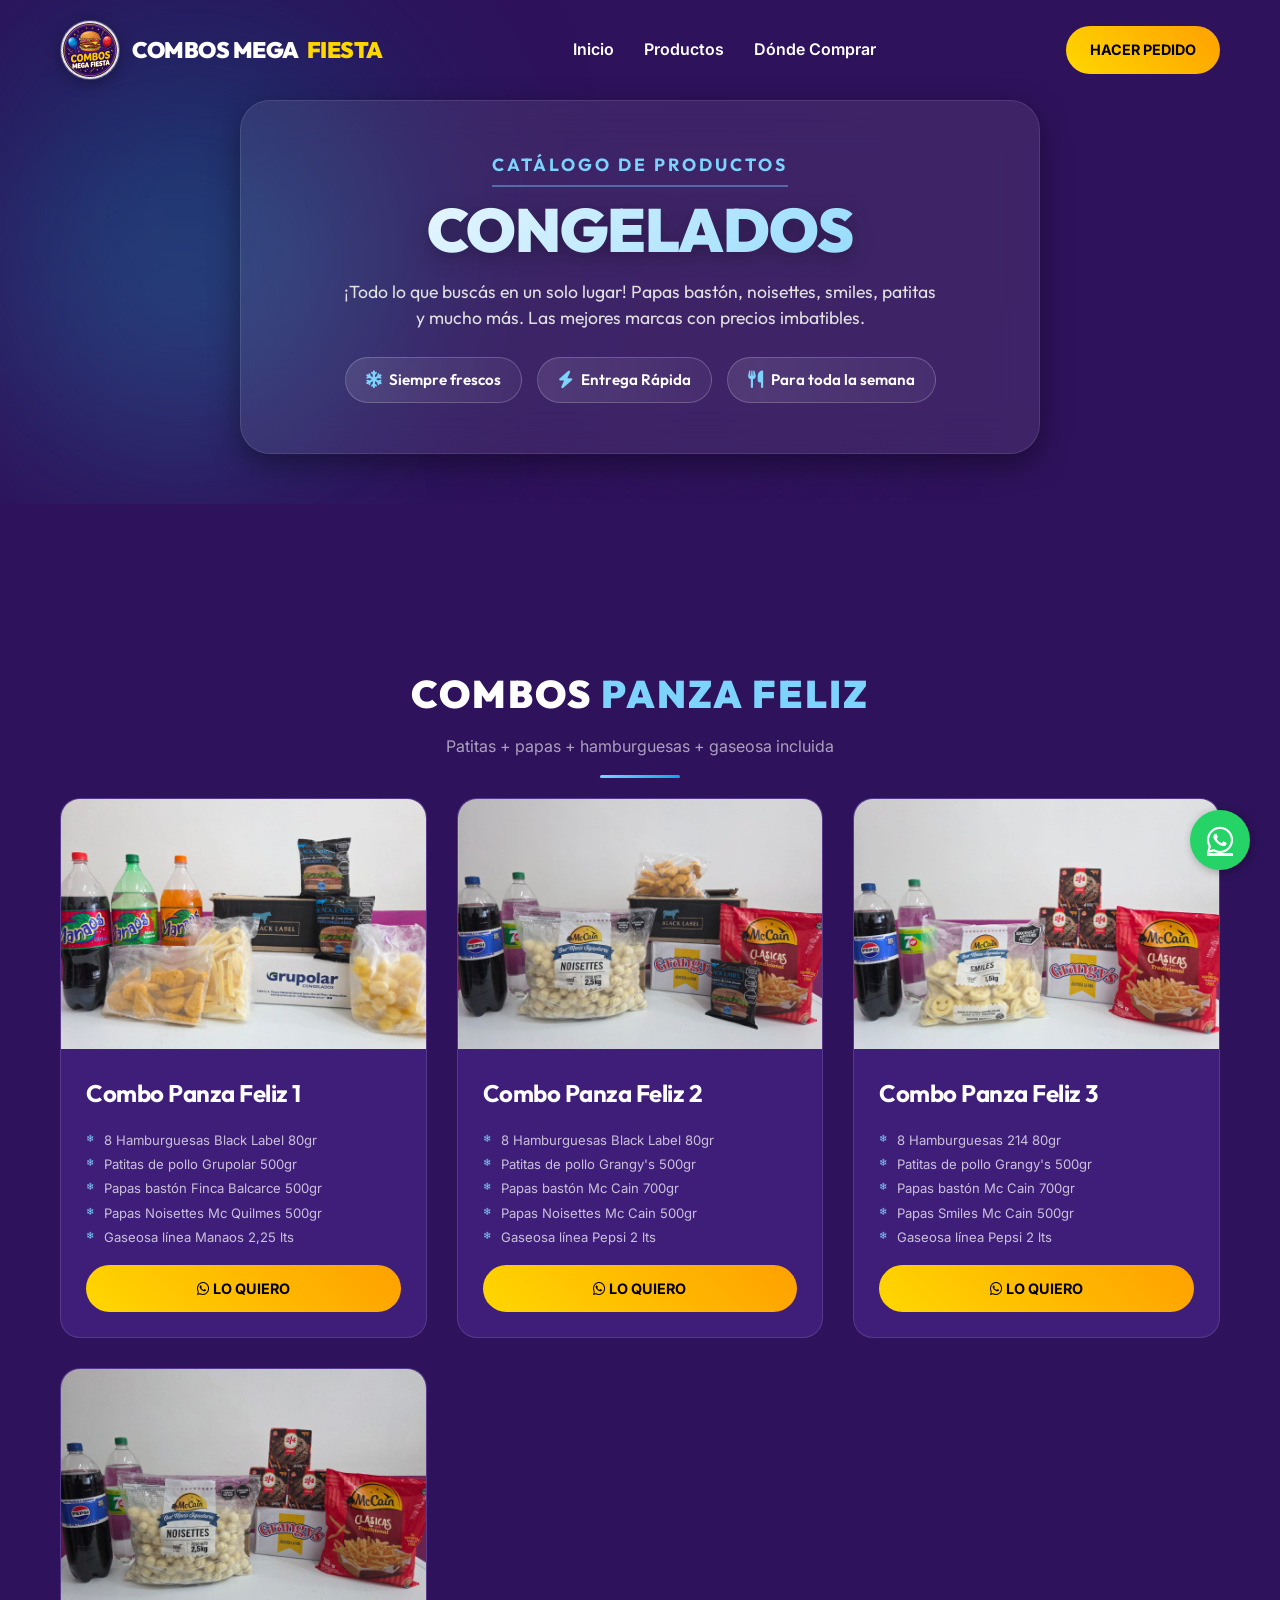
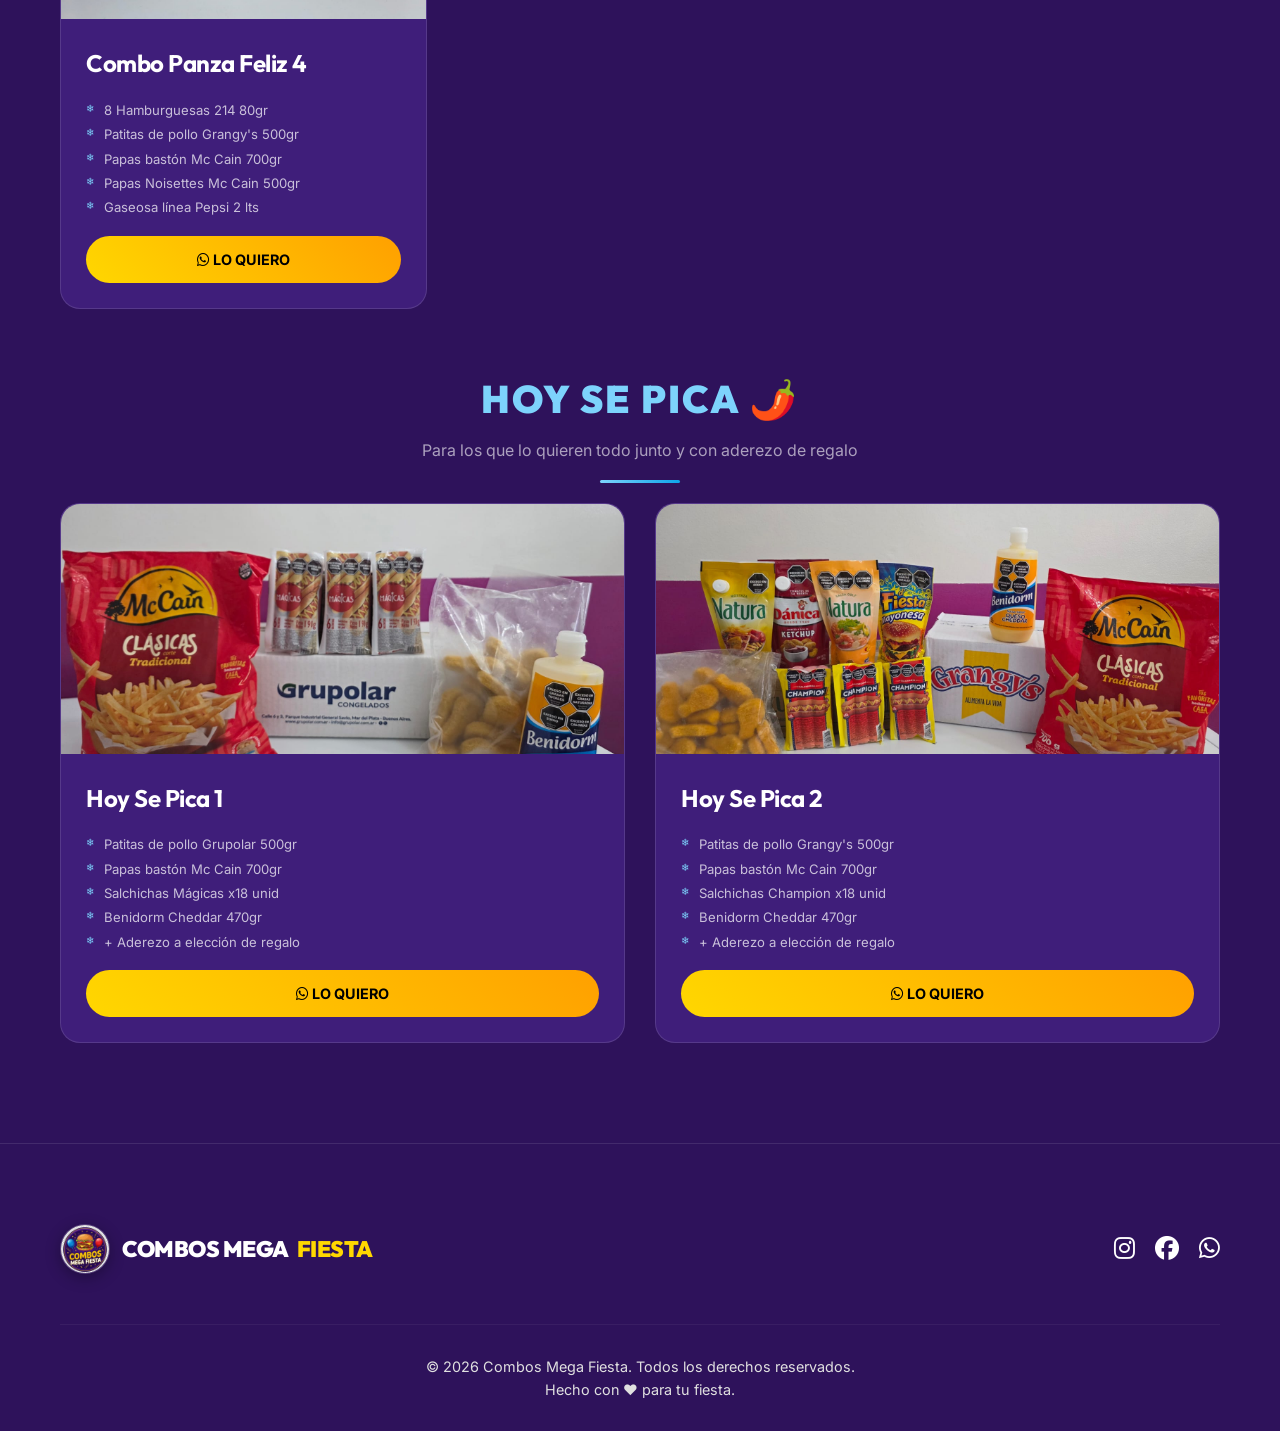
==== commit c6b51f93: "Add files via upload" ====
--- a/congelados.html
+++ b/congelados.html
@@ -107,7 +107,7 @@
             <div class="hero-glass-card">
                 <span class="subtitle">Catálogo de Productos</span>
                 <h1>Congelados</h1>
-                <p class="desc">Patitas, papas, hamburguesas y gaseosa. Todo junto, todo rico, todo resuelto de un solo pedido.</p>
+                <p class="desc">¡Todo lo que buscás en un solo lugar! Papas bastón, noisettes, smiles, patitas y mucho más. Las mejores marcas con precios imbatibles.</p>
                 <div class="premium-badges">
                     <div class="premium-badge"><i class="fas fa-snowflake"></i> Siempre frescos</div>
                     <div class="premium-badge"><i class="fas fa-bolt"></i> Entrega Rápida</div>
@@ -253,7 +253,7 @@
                 </div>
                 <div class="social-links">
                     <a href="https://www.instagram.com/combos.mega.fiesta/" target="_blank"><i class="fab fa-instagram"></i></a>
-                    <a href="#"><i class="fab fa-facebook"></i></a>
+                    <a href="https://www.facebook.com/share/1BCUcPDoLj/" target="_blank"><i class="fab fa-facebook"></i></a>
                     <a href="https://wa.me/5491124031773"><i class="fab fa-whatsapp"></i></a>
                 </div>
             </div>
--- a/style.css
+++ b/style.css
@@ -904,7 +904,7 @@
 /* Promo Section V2 - Premium Aesthetic */
 .promo-section-v2 {
     padding: 120px 0;
-    background: linear-gradient(135deg, #FF8C00 0%, #FF4500 100%);
+    background: linear-gradient(135deg, #f12711 0%, #f5af19 100%);
     position: relative;
     overflow: hidden;
     color: #fff;
@@ -978,7 +978,7 @@
 .promo-badge-v2 {
     display: inline-block;
     padding: 8px 20px;
-    background: linear-gradient(90deg, #FF4500, #FF8C00);
+    background: linear-gradient(90deg, #f12711, #f5af19);
     border-radius: 50px;
     font-size: 0.8rem;
     font-weight: 800;
